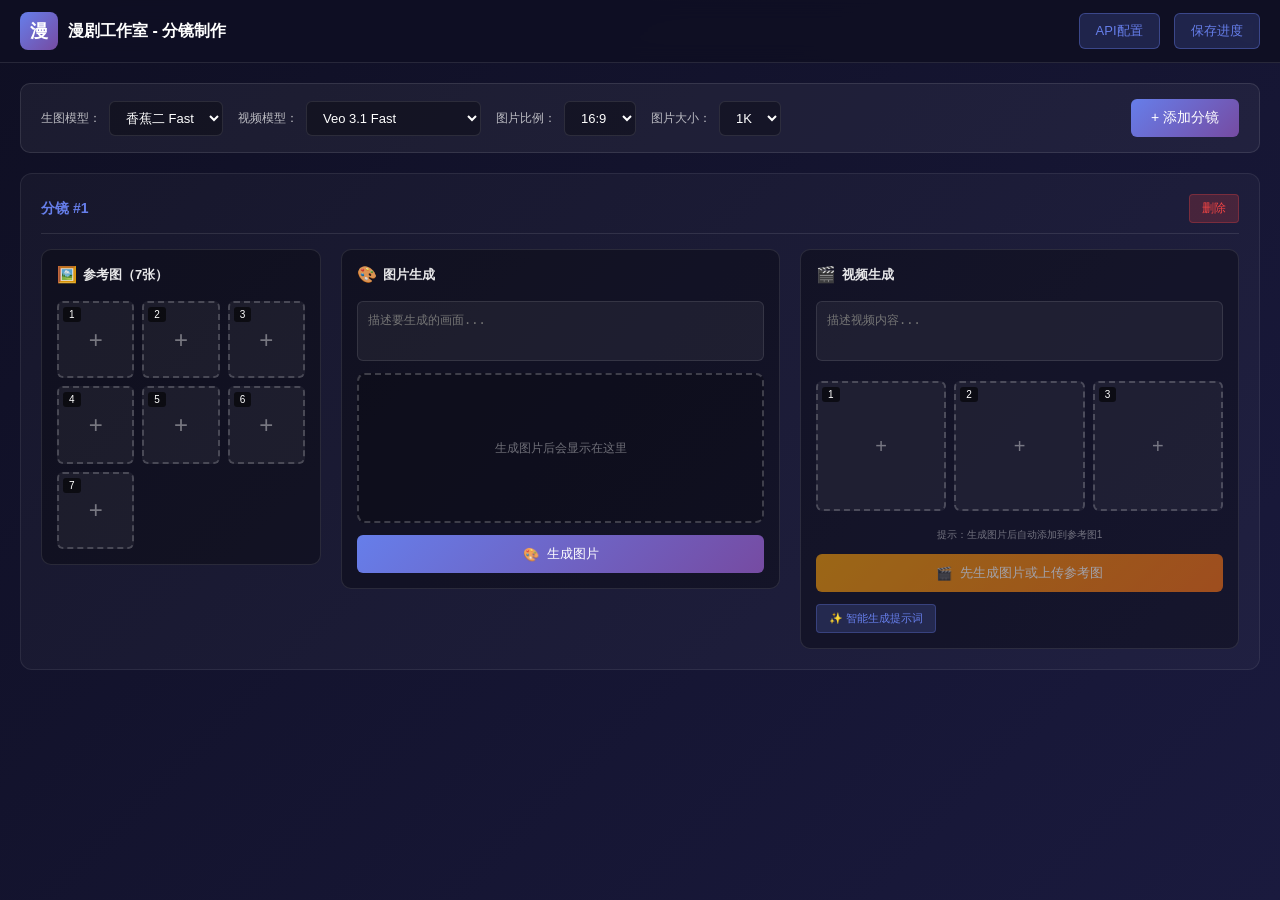
==== index.html @ 364bddf2 "取消自动重试+保留其他功能" ====
<!DOCTYPE html>
<html lang="zh-CN">
<head>
    <meta charset="UTF-8">
    <meta http-equiv="Content-Type" content="text/html; charset=UTF-8">
    <meta name="viewport" content="width=device-width, initial-scale=1.0">
    <title>漫剧工作室 - AI漫剧分镜制作</title>
    <style>
        * { margin: 0; padding: 0; box-sizing: border-box; }
        body {
            font-family: -apple-system, BlinkMacSystemFont, "Segoe UI", Roboto, "Microsoft YaHei", "PingFang SC", sans-serif;
            background: linear-gradient(135deg, #0f0f23 0%, #1a1a3e 100%);
            min-height: 100vh;
            color: #fff;
            padding-bottom: 80px;
        }
        
        /* 顶部导航 */
        .header {
            background: rgba(15, 15, 35, 0.95);
            border-bottom: 1px solid rgba(255, 255, 255, 0.1);
            padding: 12px 20px;
            display: flex;
            align-items: center;
            justify-content: space-between;
            position: sticky;
            top: 0;
            z-index: 100;
            backdrop-filter: blur(10px);
        }
        .logo {
            display: flex;
            align-items: center;
            gap: 10px;
        }
        .logo-icon {
            width: 38px;
            height: 38px;
            background: linear-gradient(135deg, #667eea 0%, #764ba2 100%);
            border-radius: 8px;
            display: flex;
            align-items: center;
            justify-content: center;
            font-size: 18px;
            font-weight: bold;
        }
        .logo-text {
            font-size: 16px;
            font-weight: 600;
        }
        .header-btn {
            background: rgba(102, 126, 234, 0.2);
            border: 1px solid rgba(102, 126, 234, 0.4);
            color: #667eea;
            padding: 8px 16px;
            border-radius: 6px;
            font-size: 13px;
            cursor: pointer;
            margin-left: 10px;
        }
        
        /* 主容器 */
        .main-container {
            max-width: 1400px;
            margin: 20px auto;
            padding: 0 20px;
        }
        
        /* 工具栏 */
        .toolbar {
            background: rgba(255, 255, 255, 0.05);
            border: 1px solid rgba(255, 255, 255, 0.1);
            border-radius: 10px;
            padding: 15px 20px;
            margin-bottom: 20px;
            display: flex;
            gap: 15px;
            align-items: center;
            flex-wrap: wrap;
        }
        .toolbar-item {
            display: flex;
            align-items: center;
            gap: 8px;
        }
        .toolbar-label {
            font-size: 12px;
            color: rgba(255, 255, 255, 0.7);
        }
        .toolbar-select {
            background: rgba(0, 0, 0, 0.3);
            border: 1px solid rgba(255, 255, 255, 0.1);
            color: #fff;
            padding: 8px 12px;
            border-radius: 6px;
            font-size: 13px;
        }
        .btn-add-row {
            background: linear-gradient(135deg, #667eea 0%, #764ba2 100%);
            border: none;
            color: white;
            padding: 10px 20px;
            border-radius: 6px;
            font-size: 14px;
            font-weight: 500;
            cursor: pointer;
            margin-left: auto;
        }
        .btn-add-row:hover {
            opacity: 0.9;
        }
        
        /* 分镜行 */
        .scene-row {
            background: rgba(255, 255, 255, 0.03);
            border: 1px solid rgba(255, 255, 255, 0.08);
            border-radius: 12px;
            padding: 20px;
            margin-bottom: 20px;
            animation: fadeIn 0.3s ease;
        }
        @keyframes fadeIn {
            from { opacity: 0; transform: translateY(10px); }
            to { opacity: 1; transform: translateY(0); }
        }
        .scene-header {
            display: flex;
            justify-content: space-between;
            align-items: center;
            margin-bottom: 15px;
            padding-bottom: 10px;
            border-bottom: 1px solid rgba(255, 255, 255, 0.1);
        }
        .scene-number {
            font-size: 14px;
            font-weight: 600;
            color: #667eea;
        }
        .btn-delete-row {
            background: rgba(239, 68, 68, 0.2);
            border: 1px solid rgba(239, 68, 68, 0.3);
            color: #ef4444;
            padding: 5px 12px;
            border-radius: 4px;
            font-size: 12px;
            cursor: pointer;
        }
        
        /* 3列网格布局 */
        .scene-grid {
            display: grid;
            grid-template-columns: 280px 1fr 1fr;
            gap: 20px;
            align-items: start;
        }
        
        /* 板块样式 */
        .panel {
            background: rgba(0, 0, 0, 0.3);
            border: 1px solid rgba(255, 255, 255, 0.1);
            border-radius: 10px;
            padding: 15px;
            display: flex;
            flex-direction: column;
            gap: 12px;
        }
        .panel-header {
            font-size: 13px;
            font-weight: 600;
            color: rgba(255, 255, 255, 0.9);
            margin-bottom: 5px;
            display: flex;
            align-items: center;
            gap: 6px;
        }
        .panel-icon {
            font-size: 16px;
        }
        
        /* 7个参考图区域 */
        .ref-grid {
            display: grid;
            grid-template-columns: repeat(3, 1fr);
            gap: 8px;
        }
        .ref-slot {
            aspect-ratio: 1;
            background: rgba(255, 255, 255, 0.05);
            border: 2px dashed rgba(255, 255, 255, 0.2);
            border-radius: 6px;
            display: flex;
            align-items: center;
            justify-content: center;
            cursor: pointer;
            position: relative;
            overflow: hidden;
            transition: all 0.3s;
        }
        .ref-slot:hover {
            border-color: #667eea;
            background: rgba(102, 126, 234, 0.1);
        }
        .ref-slot.has-image {
            border-style: solid;
            border-color: #22c55e;
        }
        .ref-slot img {
            width: 100%;
            height: 100%;
            object-fit: cover;
            border-radius: 4px;
        }
        .ref-slot .upload-icon {
            font-size: 24px;
            color: rgba(255, 255, 255, 0.4);
        }
        .ref-number {
            position: absolute;
            top: 4px;
            left: 4px;
            background: rgba(0, 0, 0, 0.6);
            color: #fff;
            font-size: 10px;
            padding: 2px 6px;
            border-radius: 3px;
        }
        
        /* 3个视频参考图 */
        .video-ref-grid {
            display: grid;
            grid-template-columns: repeat(3, 1fr);
            gap: 8px;
        }
        .video-ref-slot {
            aspect-ratio: 1;
            background: rgba(255, 255, 255, 0.05);
            border: 2px dashed rgba(255, 255, 255, 0.2);
            border-radius: 6px;
            display: flex;
            align-items: center;
            justify-content: center;
            cursor: pointer;
            position: relative;
            overflow: hidden;
            transition: all 0.3s;
        }
        .video-ref-slot:hover {
            border-color: #f59e0b;
            background: rgba(245, 158, 11, 0.1);
        }
        .video-ref-slot.has-image {
            border-style: solid;
            border-color: #22c55e;
        }
        .video-ref-slot.has-generated-image {
            border-style: solid;
            border-color: #667eea;
        }
        .video-ref-slot img {
            width: 100%;
            height: 100%;
            object-fit: cover;
            border-radius: 4px;
        }
        .video-ref-slot .upload-icon {
            font-size: 20px;
            color: rgba(255, 255, 255, 0.4);
        }
        .video-ref-number {
            position: absolute;
            top: 4px;
            left: 4px;
            background: rgba(0, 0, 0, 0.6);
            color: #fff;
            font-size: 10px;
            padding: 2px 6px;
            border-radius: 3px;
        }
        
        /* 通用输入框 */
        .input-textarea {
            background: rgba(255, 255, 255, 0.05);
            border: 1px solid rgba(255, 255, 255, 0.1);
            border-radius: 6px;
            padding: 10px;
            color: #fff;
            font-size: 12px;
            width: 100%;
            resize: none;
            min-height: 60px;
        }
        .input-textarea:focus {
            outline: none;
            border-color: #667eea;
        }
        
        /* 图片生成框 */
        .image-preview-box {
            background: rgba(0, 0, 0, 0.2);
            border: 2px dashed rgba(255, 255, 255, 0.2);
            border-radius: 8px;
            min-height: 150px;
            display: flex;
            align-items: center;
            justify-content: center;
            position: relative;
            overflow: hidden;
        }
        .image-preview-box.has-image {
            border-style: solid;
            border-color: #667eea;
            padding: 8px;
        }
        .image-preview {
            width: 100%;
            max-height: 140px;
            object-fit: contain;
            border-radius: 6px;
            cursor: pointer;
        }
        .image-preview:hover {
            opacity: 0.9;
        }
        .empty-hint {
            color: rgba(255, 255, 255, 0.4);
            font-size: 12px;
            text-align: center;
            padding: 10px;
        }
        
        /* 按钮 */
        .btn-gen-image {
            background: linear-gradient(135deg, #667eea 0%, #764ba2 100%);
            border: none;
            color: white;
            padding: 10px 20px;
            border-radius: 6px;
            font-size: 13px;
            font-weight: 500;
            cursor: pointer;
            display: flex;
            align-items: center;
            justify-content: center;
            gap: 8px;
            width: 100%;
        }
        .btn-gen-image:hover {
            opacity: 0.9;
        }
        .btn-gen-image:disabled {
            opacity: 0.6;
            cursor: not-allowed;
        }
        
        .btn-gen-video {
            background: linear-gradient(135deg, #f59e0b 0%, #f97316 100%);
            border: none;
            color: white;
            padding: 10px 20px;
            border-radius: 6px;
            font-size: 13px;
            font-weight: 500;
            cursor: pointer;
            display: flex;
            align-items: center;
            justify-content: center;
            gap: 8px;
            width: 100%;
        }
        .btn-gen-video:hover {
            opacity: 0.9;
        }
        .btn-gen-video:disabled {
            opacity: 0.6;
            cursor: not-allowed;
        }
        
        .btn-regen-prompt {
            background: rgba(102, 126, 234, 0.2);
            border: 1px solid rgba(102, 126, 234, 0.3);
            color: #667eea;
            padding: 6px 12px;
            border-radius: 4px;
            font-size: 11px;
            cursor: pointer;
            align-self: flex-start;
        }
        .btn-regen-prompt:hover {
            background: rgba(102, 126, 234, 0.3);
        }
        
        .btn-small {
            background: rgba(255, 255, 255, 0.1);
            border: 1px solid rgba(255, 255, 255, 0.2);
            color: #fff;
            padding: 5px 10px;
            border-radius: 4px;
            font-size: 11px;
            cursor: pointer;
        }
        .btn-small:hover {
            background: rgba(255, 255, 255, 0.2);
        }
        .btn-download {
            background: rgba(34, 197, 94, 0.2);
            border-color: rgba(34, 197, 94, 0.3);
            color: #22c55e;
        }
        .btn-download:hover {
            background: rgba(34, 197, 94, 0.3);
        }
        
        /* 进度条 */
        .progress-bar {
            width: 100%;
            height: 4px;
            background: rgba(255, 255, 255, 0.1);
            border-radius: 2px;
            overflow: hidden;
            display: none;
        }
        .progress-bar.active {
            display: block;
        }
        .progress-fill {
            height: 100%;
            background: linear-gradient(90deg, #667eea 0%, #764ba2 100%);
            transition: width 0.3s;
        }
        
        /* 操作按钮组 */
        .action-buttons {
            display: flex;
            gap: 8px;
            margin-top: 8px;
            flex-wrap: wrap;
        }
        
        /* 提示信息 */
        .hint-text {
            color: rgba(255, 255, 255, 0.4);
            font-size: 10px;
            text-align: center;
            margin-top: 5px;
        }
        
        /* 全屏预览 */
        .preview-modal {
            display: none;
            position: fixed;
            top: 0;
            left: 0;
            width: 100%;
            height: 100%;
            background: rgba(0, 0, 0, 0.95);
            z-index: 1000;
            align-items: center;
            justify-content: center;
        }
        .preview-modal.active {

        /* 超时提示模态框 */
        .timeout-modal {
            display: none;
            position: fixed;
            top: 50%;
            left: 50%;
            transform: translate(-50%, -50%);
            background: rgba(255, 255, 255, 0.95);
            color: #333;
            padding: 30px 40px;
            border-radius: 12px;
            box-shadow: 0 10px 40px rgba(0, 0, 0, 0.3);
            z-index: 3000;
            text-align: center;
            min-width: 300px;
        }
        .timeout-modal.active {
            display: block;
        }
        .timeout-modal h3 {
            font-size: 24px;
            color: #e74c3c;
            margin-bottom: 15px;
        }
        .timeout-modal p {
            font-size: 14px;
            color: #666;
            margin-bottom: 25px;
        }
        .timeout-modal button {
            background: #e74c3c;
            color: white;
            border: none;
            padding: 12px 30px;
            border-radius: 6px;
            font-size: 14px;
            cursor: pointer;
        }
        .timeout-modal button:hover {
            background: #c0392b;
        }
            display: flex;
        }
        .preview-content {
            max-width: 90%;
            max-height: 90%;
            position: relative;
        }
        .preview-image {
            max-width: 100%;
            max-height: 100%;
            object-fit: contain;
            border-radius: 8px;
        }
        .preview-close {
            position: absolute;
            top: -40px;
            right: 0;
            color: white;
            font-size: 28px;
            cursor: pointer;
            padding: 10px;
        }
        
        /* 隐藏的文件输入 */
        .hidden-input {
            display: none;
        }
        
        /* 加载动画 */
        .loading-spinner {
            display: inline-block;
            width: 12px;
            height: 12px;
            border: 2px solid rgba(255, 255, 255, 0.3);
            border-top-color: #fff;
            border-radius: 50%;
            animation: spin 0.8s linear infinite;
        }
        @keyframes spin {
            to { transform: rotate(360deg); }
        }
        
        /* 响应式 */
        @media (max-width: 1200px) {
            .scene-grid {
                grid-template-columns: 1fr;
                gap: 15px;
            }
        }
        
        @media (max-width: 768px) {
            .ref-grid, .video-ref-grid {
                grid-template-columns: repeat(4, 1fr);
            }
            .header {
                flex-direction: column;
                gap: 10px;
            }
            .toolbar {
                flex-direction: column;
                align-items: stretch;
            }
            .btn-add-row {
                margin-left: 0;
                width: 100%;
            }
        }
    </style>
</head>
<body>
    <!-- 顶部导航 -->
    <div class="header">
        <div class="logo">
            <div class="logo-icon">漫</div>
            <div class="logo-text">漫剧工作室 - 分镜制作</div>
        </div>
        <div>
            <button class="header-btn" onclick="showApiModal()">API配置</button>
            <button class="header-btn" onclick="saveAllData()">保存进度</button>
        </div>
    </div>
    
    <!-- 主容器 -->
    <div class="main-container">
        <!-- 工具栏 -->
        <div class="toolbar">
            <div class="toolbar-item">
                <span class="toolbar-label">生图模型：</span>
                <select id="image-model" class="toolbar-select">
                    <option value="nano-banana-fast">香蕉二 Fast</option>
                    <option value="nano-banana-2-cl">香蕉二 CL</option>
                    <option value="nano-banana-2-4k-cl">香蕉二 4K</option>
                </select>
            </div>
            <div class="toolbar-item">
                <span class="toolbar-label">视频模型：</span>
                <select id="video-model" class="toolbar-select">
                    <option value="VEO 3.1 Fast">Veo 3.1 Fast</option>
                    <option value="VEO 3.1 Fast 4K">Veo 3.1 Fast 4K</option>
                    <option value="VEO 3.1 Fast 多参考版">Veo 3.1 Fast 多参考版</option>
                </select>
            </div>
            <div class="toolbar-item">
                <span class="toolbar-label">图片比例：</span>
                <select id="image-ratio" class="toolbar-select">
                    <option value="16:9" selected>16:9</option>
                    <option value="9:16">9:16</option>
                    <option value="1:1">1:1</option>
                    <option value="4:3">4:3</option>
                </select>
            </div>
            <div class="toolbar-item">
                <span class="toolbar-label">图片大小：</span>
                <select id="image-size" class="toolbar-select">
                    <option value="1K" selected>1K</option>
                    <option value="2K">2K</option>
                    <option value="4K">4K</option>
                </select>
            </div>
            <button class="btn-add-row" onclick="addSceneRow()">+ 添加分镜</button>
        </div>
        
        <!-- 分镜列表容器 -->
        <div id="scenes-container">
            <!-- 动态添加分镜行 -->
        </div>
        
        <!-- 空状态提示 -->
        <div id="empty-state" style="text-align: center; padding: 60px 20px; color: rgba(255, 255, 255, 0.4);">
            <div style="font-size: 48px; margin-bottom: 20px;">📽️</div>
            <div style="font-size: 18px; font-weight: 500; margin-bottom: 10px;">开始创建你的漫剧分镜</div>
            <div style="font-size: 14px;">点击上方"添加分镜"按钮开始</div>
        </div>
    </div>
    
    <!-- 全屏预览 -->
    <div class="preview-modal" id="preview-modal">
        <div class="preview-content">
            <span class="preview-close" onclick="closePreview()">✕</span>
            <img id="preview-image-full" class="preview-image" alt="预览">
        </div>
    </div>
    
    <!-- API配置弹窗 -->
    <div id="api-modal" style="display: none; position: fixed; top: 0; left: 0; width: 100%; height: 100%; background: rgba(0, 0, 0, 0.8); z-index: 2000; align-items: center; justify-content: center;">

    <!-- 超时提示模态框 -->
    <div class="timeout-modal" id="timeout-modal">
        <h3>⏱️ 生成超时</h3>
        <p>图片生成时间超过5分钟，请检查网络或稍后重试。</p>
        <button onclick="closeTimeoutModal()">确定</button>
    </div>
        <div style="background: rgba(15, 15, 35, 0.95); border-radius: 12px; padding: 30px; max-width: 450px; width: 90%;">
            <h3 style="font-size: 18px; font-weight: 600; margin-bottom: 20px; color: #fff;">API配置</h3>
            <div style="display: flex; flex-direction: column; gap: 15px; margin-bottom: 20px;">
                <div>
                    <div style="font-size: 12px; color: rgba(255, 255, 255, 0.7); margin-bottom: 6px;">GRSai API Key</div>
                    <input type="password" id="grsai-key" style="width: 100%; background: rgba(0, 0, 0, 0.3); border: 1px solid rgba(255, 255, 255, 0.1); border-radius: 6px; padding: 12px; color: #fff; font-size: 13px;" placeholder="输入GRSai API Key">
                </div>
                <div>
                    <div style="font-size: 12px; color: rgba(255, 255, 255, 0.7); margin-bottom: 6px;">橘子AI API Key</div>
                    <input type="password" id="juzi-key" style="width: 100%; background: rgba(0, 0, 0, 0.3); border: 1px solid rgba(255, 255, 255, 0.1); border-radius: 6px; padding: 12px; color: #fff; font-size: 13px;" placeholder="输入橘子AI API Key">
                </div>
            </div>
            <div style="display: flex; gap: 10px;">
                <button onclick="closeApiModal()" style="flex: 1; background: rgba(255, 255, 255, 0.1); border: none; color: white; padding: 12px; border-radius: 6px; cursor: pointer;">取消</button>
                <button onclick="saveApiConfig()" style="flex: 1; background: linear-gradient(135deg, #667eea 0%, #764ba2 100%); border: none; color: white; padding: 12px; border-radius: 6px; cursor: pointer;">保存</button>
            </div>
        </div>
    </div>
    
    <!-- 隐藏的文件输入 -->
    <input type="file" id="ref-image-input" class="hidden-input" accept="image/*" multiple onchange="handleRefImageUpload(event)">
    <input type="file" id="video-ref-input" class="hidden-input" accept="image/*" multiple onchange="handleVideoRefUpload(event)">

    <script>
        // 配置
        const CONFIG = {
            grsai: { baseUrl: 'https://grsai.dakka.com.cn' },
            juzi: { baseUrl: 'http://juziaigc.com/open/api/video' },
            maxRefImages: 7,
            maxVideoRefImages: 3
        };
        
        // 全局状态
        let scenes = [];
        let sceneCounter = 0;
        let currentUploadSceneId = null;
        let currentUploadRefIndex = null;
        let currentVideoRefIndex = null;
        
        // 初始化
        window.addEventListener('DOMContentLoaded', function() {
            loadAllData();
            
            if (scenes.length === 0) {
                addSceneRow();
            }
        });
        
        // 添加分镜行
        function addSceneRow() {
            const maxNumber = scenes.reduce((max, scene) => Math.max(max, scene.number), 0);
            sceneCounter = maxNumber + 1;
            const sceneId = 'scene_' + sceneCounter;
            
            const sceneData = {
                id: sceneId,
                number: sceneCounter,
                imagePrompt: '',
                referenceImages: new Array(7).fill(null),
                generatedImage: null,
                videoPrompt: '',
                videoRefImages: new Array(3).fill(null),
                generatedVideo: null,
                progress: 0,
                status: '',
            };
            
            scenes.push(sceneData);
            renderSceneRow(sceneData);
            updateEmptyState();
        }
        
        // 渲染分镜行
        function renderSceneRow(scene) {
            const container = document.getElementById('scenes-container');
            
            // 生成7个参考图槽位HTML
            let refSlotsHtml = '';
            for (let i = 0; i < 7; i++) {
                const hasImage = scene.referenceImages[i] !== null;
                refSlotsHtml += `
                    <div class="ref-slot ${hasImage ? 'has-image' : ''}" 
                         onclick="uploadRefImage('${scene.id}', ${i})"
                         id="${scene.id}_ref_${i}">
                        ${hasImage ? 
                            `<img src="${scene.referenceImages[i]}">` : 
                            `<span class="upload-icon">+</span>`
                        }
                        <span class="ref-number">${i + 1}</span>
                    </div>
                `;
            }
            
            // 生成3个视频参考图槽位HTML
            let videoRefSlotsHtml = '';
            for (let i = 0; i < 3; i++) {
                const hasImage = scene.videoRefImages[i] !== null;
                const isGeneratedImage = i === 0 && scene.generatedImage && scene.videoRefImages[0] === scene.generatedImage;
                
                videoRefSlotsHtml += `
                    <div class="video-ref-slot ${hasImage ? 'has-image' : ''} ${isGeneratedImage ? 'has-generated-image' : ''}" 
                         onclick="uploadVideoRefImage('${scene.id}', ${i})"
                         id="${scene.id}_video_ref_${i}">
                        ${hasImage ? 
                            `<img src="${scene.videoRefImages[i]}">` : 
                            `<span class="upload-icon">+</span>`
                        }
                        <span class="video-ref-number">${i + 1}</span>
                    </div>
                `;
            }
            
            const rowHtml = `
                <div class="scene-row" id="${scene.id}">
                    <div class="scene-header">
                        <span class="scene-number">分镜 #${scene.number}</span>
                        <button class="btn-delete-row" onclick="deleteSceneRow('${scene.id}')">删除</button>
                    </div>
                    <div class="scene-grid">
                        <!-- 第1列：7个参考图 -->
                        <div class="panel">
                            <div class="panel-header">
                                <span class="panel-icon">🖼️</span>
                                参考图（7张）
                            </div>
                            <div class="ref-grid">
                                ${refSlotsHtml}
                            </div>
                        </div>
                        
                        <!-- 第2列：生图说明 + 生成图片 -->
                        <div class="panel">
                            <div class="panel-header">
                                <span class="panel-icon">🎨</span>
                                图片生成
                            </div>
                            <textarea class="input-textarea" placeholder="描述要生成的画面..." 
                                      oninput="updateSceneData('${scene.id}', 'imagePrompt', this.value)">${scene.imagePrompt}</textarea>
                            <div class="image-preview-box ${scene.generatedImage ? 'has-image' : ''}" id="${scene.id}_image-box">
                                ${scene.generatedImage ? 
                                    `<img src="${scene.generatedImage}" class="image-preview" onclick="previewImage('${scene.generatedImage}')" alt="生成的图片">` :
                                    '<div class="empty-hint">生成图片后会显示在这里</div>'
                                }
                            </div>
                            <div class="progress-bar" id="${scene.id}_progress"></div>
                            <button class="btn-gen-image" id="${scene.id}_btn-gen" onclick="generateImage('${scene.id}')">
                                <span>🎨</span><span id="${scene.id}_btn-text">生成图片</span>
                            </button>
                            ${scene.generatedImage ? `
                                <div class="action-buttons">
                                    <button class="btn-small btn-download" onclick="downloadImage('${scene.id}')">下载</button>
                                    <button class="btn-small" onclick="regenerateImage('${scene.id}')">重新生成</button>
                                </div>
                            ` : ''}
                        </div>
                        
                        <!-- 第3列：视频提示词 + 生成视频 -->
                        <div class="panel">
                            <div class="panel-header">
                                <span class="panel-icon">🎬</span>
                                视频生成
                            </div>
                            <textarea class="input-textarea" placeholder="描述视频内容..." 
                                      oninput="updateSceneData('${scene.id}', 'videoPrompt', this.value)">${scene.videoPrompt}</textarea>
                            <div class="video-ref-grid" style="margin-top: 8px;">
                                ${videoRefSlotsHtml}
                            </div>
                            ${!scene.videoRefImages.some(img => img !== null) ? 
                                '<div class="hint-text">提示：生成图片后自动添加到参考图1</div>' : ''
                            }
                            <button class="btn-gen-video" id="${scene.id}_btn-gen-video" onclick="generateVideo('${scene.id}')" 
                                    ${!scene.videoRefImages.some(img => img !== null) ? 'disabled' : ''}>
                                <span>🎬</span>
                                <span id="${scene.id}_video-btn-text">
                                    ${!scene.videoRefImages.some(img => img !== null) ? '先生成图片或上传参考图' : '生成视频'}
                                </span>
                            </button>
                            <button class="btn-regen-prompt" onclick="regenerateVideoPrompt('${scene.id}')">✨ 智能生成提示词</button>
                        </div>
                    </div>
                </div>
            `;
            
            const existingRows = Array.from(container.children);
            let insertBefore = null;
            for (const row of existingRows) {
                const existingNumber = parseInt(row.id.replace('scene_', ''));
                if (existingNumber > scene.number) {
                    insertBefore = row;
                    break;
                }
            }
            if (insertBefore) {
                insertBefore.insertAdjacentHTML('beforebegin', rowHtml);
            } else {
                container.insertAdjacentHTML('beforeend', rowHtml);
            }
            
            if (scene.progress > 0 && scene.progress < 100) {
                const progressBar = document.getElementById(scene.id + '_progress');
                if (progressBar) {
                    progressBar.classList.add('active');
                    progressBar.innerHTML = `<div class="progress-fill" style="width: ${scene.progress}%"></div>`;
                }
            }
        }
        
        // 上传参考图
        function uploadRefImage(sceneId, refIndex) {
            currentUploadSceneId = sceneId;
            currentUploadRefIndex = refIndex;
            document.getElementById('ref-image-input').click();
        }
        
        function handleRefImageUpload(event) {
            const files = event.target.files;
            if (!currentUploadSceneId || currentUploadRefIndex === null || files.length === 0) return;
            
            const scene = scenes.find(s => s.id === currentUploadSceneId);
            if (!scene) return;
            
            const file = files[0];
            const reader = new FileReader();
            
            reader.onload = function(e) {
                scene.referenceImages[currentUploadRefIndex] = e.target.result;
                
                const refSlot = document.getElementById(currentUploadSceneId + '_ref_' + currentUploadRefIndex);
                if (refSlot) {
                    refSlot.classList.add('has-image');
                    refSlot.innerHTML = `
                        <img src="${e.target.result}">
                        <span class="ref-number">${currentUploadRefIndex + 1}</span>
                    `;
                }
                
                currentUploadSceneId = null;
                currentUploadRefIndex = null;
            };
            
            reader.readAsDataURL(file);
            event.target.value = '';
        }
        
        // 上传视频参考图
        function uploadVideoRefImage(sceneId, refIndex) {
            currentUploadSceneId = sceneId;
            currentVideoRefIndex = refIndex;
            document.getElementById('video-ref-input').click();
        }
        
        function handleVideoRefUpload(event) {
            const files = event.target.files;
            if (!currentUploadSceneId || currentVideoRefIndex === null || files.length === 0) return;
            
            const scene = scenes.find(s => s.id === currentUploadSceneId);
            if (!scene) return;
            
            const file = files[0];
            const reader = new FileReader();
            
            reader.onload = function(e) {
                scene.videoRefImages[currentVideoRefIndex] = e.target.result;
                
                const refSlot = document.getElementById(currentUploadSceneId + '_video_ref_' + currentVideoRefIndex);
                if (refSlot) {
                    refSlot.classList.add('has-image');
                    refSlot.innerHTML = `
                        <img src="${e.target.result}">
                        <span class="video-ref-number">${currentVideoRefIndex + 1}</span>
                    `;
                }
                
                // 立即更新视频生成按钮状态
                const videoBtn = document.getElementById(currentUploadSceneId + '_btn-gen-video');
                const videoBtnText = document.getElementById(currentUploadSceneId + '_video-btn-text');
                if (videoBtn && videoBtnText) {
                    const hasVideoRefs = scene.videoRefImages.some(img => img !== null);
                    if (hasVideoRefs) {
                        videoBtn.disabled = false;
                        videoBtnText.textContent = '生成视频';
                    }
                }
                
                currentUploadSceneId = null;
                currentVideoRefIndex = null;
            };
            
            reader.readAsDataURL(file);
            event.target.value = '';
        }
        
        // 更新场景数据
        function updateSceneData(sceneId, field, value) {
            const scene = scenes.find(s => s.id === sceneId);
            if (scene) {
                scene[field] = value;
            }
        }
        
        // 生成图片
        async function generateImage(sceneId) {
            const scene = scenes.find(s => s.id === sceneId);
            if (!scene) return;
            
            const apiKey = document.getElementById('grsai-key').value;
            const model = document.getElementById('image-model').value;
            const aspectRatio = document.getElementById('image-ratio').value;
            const imageSize = document.getElementById('image-size').value;
            
            if (!apiKey) {
                alert('请先配置API Key（点击顶部"API配置"按钮）');
                return;
            }
            
            if (!scene.imagePrompt && !scene.referenceImages.some(img => img !== null)) {
                alert('请输入生图说明或上传参考图');
                return;
            }
            
            const btn = document.getElementById(sceneId + '_btn-gen');
            const progressBar = document.getElementById(sceneId + '_progress');
            
            btn.disabled = true;
            btn.innerHTML = '<span class="loading-spinner"></span><span id="' + sceneId + '_btn-text">生成中...</span>';
            progressBar.classList.add('active');
            progressBar.innerHTML = '<div class="progress-fill" style="width: 0%"></div>';
            
            scene.progress = 0;
            
            try {
                const validRefs = scene.referenceImages.filter(img => img !== null);
                
                const response = await fetch(`${CONFIG.grsai.baseUrl}/v1/draw/nano-banana`, {
                    method: 'POST',
                    headers: {
                        'Content-Type': 'application/json',
                        'Authorization': `Bearer ${apiKey}`
                    },
                    body: JSON.stringify({
                        model: model,
                        prompt: scene.imagePrompt || '',
                        aspectRatio: aspectRatio,
                        imageSize: imageSize,
                        urls: validRefs,
                        webHook: '-1'
                    })
                });
                
                if (!response.ok) {
                    throw new Error('请求失败: ' + response.status);
                }
                
                const data = await response.json();
                console.log('API响应:', data);
                
                if (data.code === 0 && data.data && data.data.id) {
                    await pollImageResult(sceneId, data.data.id, scene);
                } else {
                    throw new Error(data.msg || '生成失败');
                }
            } catch (error) {
                console.error('生成错误:', error);
                alert('生成失败：' + error.message);
                resetGenerateButton(sceneId);
            }
        }
        
        // 轮询图片结果
        async function pollImageResult(sceneId, taskId, scene) {
            const apiKey = document.getElementById('grsai-key').value;
            const maxAttempts = 300; // 5分钟
            let attempts = 0;
            
            const pollInterval = setInterval(async () => {
                attempts++;
                
                if (attempts > maxAttempts) {
                    clearInterval(pollInterval);
                    showTimeoutModal();
                    resetGenerateButton(sceneId);
                    return;
                }
                
                try {
                    const response = await fetch(`${CONFIG.grsai.baseUrl}/v1/draw/result`, {
                        method: 'POST',
                        headers: {
                            'Content-Type': 'application/json',
                            'Authorization': `Bearer ${apiKey}`
                        },
                        body: JSON.stringify({ id: taskId })
                    });
                    
                    if (!response.ok) {
                        throw new Error('轮询失败: ' + response.status);
                    }
                    
                    const data = await response.json();
                    console.log('轮询响应:', data);
                    
                    if (data.code === 0 && data.data) {
                        const { progress, status, results } = data.data;
                        
                        scene.progress = progress;
                        const progressBar = document.getElementById(sceneId + '_progress');
                        if (progressBar) {
                            progressBar.innerHTML = `<div class="progress-fill" style="width: ${progress}%"></div>`;
                        }
                        
                        if (status === 'succeeded' && results && results.length > 0) {
                            clearInterval(pollInterval);
                            
                            scene.generatedImage = results[0].url;
                            scene.progress = 100;
                            
                            // 自动添加到视频参考图的第一个位置
                            scene.videoRefImages[0] = scene.generatedImage;
                            
                            refreshSceneRow(sceneId);
                            
                            console.log('图片生成成功，已自动添加到视频参考图1');
                        } else if (status === 'failed') {
                            clearInterval(pollInterval);
                            alert('生成失败：' + (data.data.failure_reason || '未知错误'));
                            resetGenerateButton(sceneId);
                        }
                    }
                } catch (error) {
                    console.error('轮询错误:', error);
                }
            }, 1000);
        }
        
        function resetGenerateButton(sceneId) {
            const btn = document.getElementById(sceneId + '_btn-gen');
            const progressBar = document.getElementById(sceneId + '_progress');
            
            if (btn) {
                btn.disabled = false;
                btn.innerHTML = '<span>🎨</span><span id="' + sceneId + '_btn-text">生成图片</span>';
            }
            if (progressBar) {
                progressBar.classList.remove('active');
            }
            
            const scene = scenes.find(s => s.id === sceneId);
            if (scene) {
                scene.progress = 0;
            }
        }
        
        // 重新生成图片
        function regenerateImage(sceneId) {
            const scene = scenes.find(s => s.id === sceneId);
            if (!scene) return;
            
            if (confirm('确认重新生成图片？当前图片将被替换。')) {
                scene.generatedImage = null;
                scene.progress = 0;
                refreshSceneRow(sceneId);
                generateImage(sceneId);
            }
        }
        
        // 生成视频
        async function generateVideo(sceneId) {
            const scene = scenes.find(s => s.id === sceneId);
            if (!scene) return;
            
            const apiKey = document.getElementById('juzi-key').value;
            const model = document.getElementById('video-model').value;
            
            if (!apiKey) {
                alert('请先配置橘子AI API Key');
                return;
            }
            
            if (!scene.videoPrompt) {
                alert('请输入视频提示词');
                return;
            }
            
            const validVideoRefs = scene.videoRefImages.filter(img => img !== null);
            if (validVideoRefs.length === 0) {
                alert('请上传视频参考图');
                return;
            }
            
            alert('视频生成功能开发中，敬请期待...');
        }
        
        // 刷新分镜行
        function refreshSceneRow(sceneId) {
            const scene = scenes.find(s => s.id === sceneId);
            if (!scene) return;
            
            const oldRow = document.getElementById(sceneId);
            if (oldRow) {
                oldRow.remove();
            }
            renderSceneRow(scene);
        }
        
        // 删除分镜行
        function deleteSceneRow(sceneId) {
            if (confirm('确认删除该分镜？')) {
                scenes = scenes.filter(s => s.id !== sceneId);
                
                scenes.forEach((scene, index) => {
                    scene.number = index + 1;
                    scene.id = 'scene_' + (index + 1);
                });
                
                sceneCounter = scenes.length;
                
                const container = document.getElementById('scenes-container');
                container.innerHTML = '';
                scenes.forEach(scene => {
                    renderSceneRow(scene);
                });
                
                updateEmptyState();
            }
        }
        
        // 预览图片
        function previewImage(imageUrl) {
            document.getElementById('preview-image-full').src = imageUrl;
            document.getElementById('preview-modal').classList.add('active');
        }
        
        // 关闭预览
        function closePreview() {

        function showTimeoutModal() {
            document.getElementById('timeout-modal').classList.add('active');
        }

        function closeTimeoutModal() {
            document.getElementById('timeout-modal').classList.remove('active');
        }
            document.getElementById('preview-modal').classList.remove('active');
        }
        
        // 下载图片
        function downloadImage(sceneId) {
            const scene = scenes.find(s => s.id === sceneId);
            if (!scene || !scene.generatedImage) return;
            
            const link = document.createElement('a');
            link.href = scene.generatedImage;
            link.download = `manju_scene_${scene.number}_${Date.now()}.png`;
            link.style.display = 'none';
            
            document.body.appendChild(link);
            link.click();
            document.body.removeChild(link);
            
            window.open(scene.generatedImage, '_blank');
        }
        
        // 智能生成视频提示词
        function regenerateVideoPrompt(sceneId) {
            const scene = scenes.find(s => s.id === sceneId);
            if (!scene) return;
            
            if (scene.imagePrompt) {
                scene.videoPrompt = scene.imagePrompt + '，动态场景，流畅运镜';
                const textarea = document.querySelector(`#${sceneId} textarea[oninput*="videoPrompt"]`);
                if (textarea) {
                    textarea.value = scene.videoPrompt;
                }
                alert('视频提示词已生成！');
            } else {
                alert('请先填写生图说明');
            }
        }
        
        // 保存所有数据
        function saveAllData() {
            const saveData = scenes.map(scene => ({
                ...scene,
                referenceImages: scene.referenceImages.map(img => img ? 'SAVED' : null),
                generatedImage: scene.generatedImage ? 'SAVED' : null,
                videoRefImages: scene.videoRefImages.map(img => img ? 'SAVED' : null)
            }));
            
            localStorage.setItem('manju_scenes', JSON.stringify(saveData));
            localStorage.setItem('manju_scene_counter', sceneCounter);
            
            alert('进度已保存！（注意：图片数据未保存，刷新后需要重新生成）');
        }
        
        // 加载所有数据
        function loadAllData() {
            const savedScenes = localStorage.getItem('manju_scenes');
            const savedCounter = localStorage.getItem('manju_scene_counter');
            
            if (savedScenes) {
                const parsedScenes = JSON.parse(savedScenes);
                sceneCounter = parseInt(savedCounter) || 0;
                
                scenes = parsedScenes.map(scene => ({
                    ...scene,
                    referenceImages: new Array(7).fill(null),
                    generatedImage: null,
                    videoRefImages: new Array(3).fill(null),
                    progress: 0,
                    status: ''
                }));
                
                scenes.forEach(scene => {
                    renderSceneRow(scene);
                });
                
                updateEmptyState();
            }
        }
        
        // 更新空状态
        function updateEmptyState() {
            const emptyState = document.getElementById('empty-state');
            if (scenes.length > 0) {
                emptyState.style.display = 'none';
            } else {
                emptyState.style.display = 'block';
            }
        }
        
        // API配置
        function showApiModal() {
            document.getElementById('api-modal').style.display = 'flex';
            
            const savedConfig = JSON.parse(localStorage.getItem('manju_api_config') || '{}');
            if (savedConfig.grsaiKey) document.getElementById('grsai-key').value = savedConfig.grsaiKey;
            if (savedConfig.juziKey) document.getElementById('juzi-key').value = savedConfig.juziKey;
        }
        
        function closeApiModal() {
            document.getElementById('api-modal').style.display = 'none';
        }
        
        function saveApiConfig() {
            const config = {
                grsaiKey: document.getElementById('grsai-key').value,
                juziKey: document.getElementById('juzi-key').value
            };
            localStorage.setItem('manju_api_config', JSON.stringify(config));
            closeApiModal();
            alert('API配置已保存');
        }
        
        // 点击预览弹窗外部关闭
        document.getElementById('preview-modal').addEventListener('click', function(e) {
            if (e.target === this) {
                closePreview();
            }
        });
    </script>
</body>
</html>
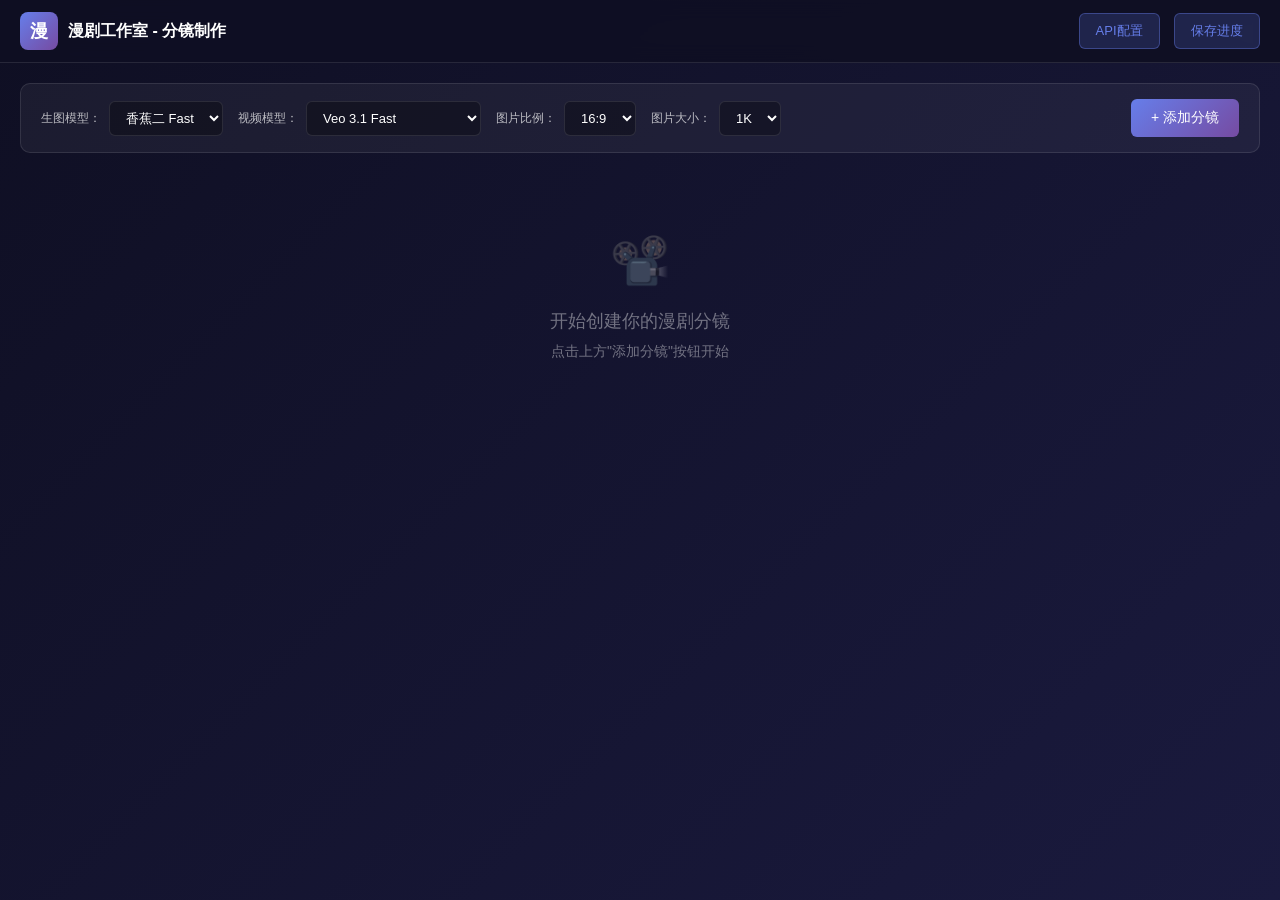
==== commit 66331734: "添加所有功能：轮询改进+场景编号管理" ====
--- a/index.html
+++ b/index.html
@@ -458,48 +458,6 @@
             justify-content: center;
         }
         .preview-modal.active {
-
-        /* 超时提示模态框 */
-        .timeout-modal {
-            display: none;
-            position: fixed;
-            top: 50%;
-            left: 50%;
-            transform: translate(-50%, -50%);
-            background: rgba(255, 255, 255, 0.95);
-            color: #333;
-            padding: 30px 40px;
-            border-radius: 12px;
-            box-shadow: 0 10px 40px rgba(0, 0, 0, 0.3);
-            z-index: 3000;
-            text-align: center;
-            min-width: 300px;
-        }
-        .timeout-modal.active {
-            display: block;
-        }
-        .timeout-modal h3 {
-            font-size: 24px;
-            color: #e74c3c;
-            margin-bottom: 15px;
-        }
-        .timeout-modal p {
-            font-size: 14px;
-            color: #666;
-            margin-bottom: 25px;
-        }
-        .timeout-modal button {
-            background: #e74c3c;
-            color: white;
-            border: none;
-            padding: 12px 30px;
-            border-radius: 6px;
-            font-size: 14px;
-            cursor: pointer;
-        }
-        .timeout-modal button:hover {
-            background: #c0392b;
-        }
             display: flex;
         }
         .preview-content {
@@ -645,13 +603,6 @@
     
     <!-- API配置弹窗 -->
     <div id="api-modal" style="display: none; position: fixed; top: 0; left: 0; width: 100%; height: 100%; background: rgba(0, 0, 0, 0.8); z-index: 2000; align-items: center; justify-content: center;">
-
-    <!-- 超时提示模态框 -->
-    <div class="timeout-modal" id="timeout-modal">
-        <h3>⏱️ 生成超时</h3>
-        <p>图片生成时间超过5分钟，请检查网络或稍后重试。</p>
-        <button onclick="closeTimeoutModal()">确定</button>
-    </div>
         <div style="background: rgba(15, 15, 35, 0.95); border-radius: 12px; padding: 30px; max-width: 450px; width: 90%;">
             <h3 style="font-size: 18px; font-weight: 600; margin-bottom: 20px; color: #fff;">API配置</h3>
             <div style="display: flex; flex-direction: column; gap: 15px; margin-bottom: 20px;">
@@ -702,8 +653,7 @@
         
         // 添加分镜行
         function addSceneRow() {
-            const maxNumber = scenes.reduce((max, scene) => Math.max(max, scene.number), 0);
-            sceneCounter = maxNumber + 1;
+            sceneCounter++;
             const sceneId = 'scene_' + sceneCounter;
             
             const sceneData = {
@@ -716,7 +666,7 @@
                 videoRefImages: new Array(3).fill(null),
                 generatedVideo: null,
                 progress: 0,
-                status: '',
+                status: ''
             };
             
             scenes.push(sceneData);
@@ -1031,7 +981,7 @@
                 
                 if (attempts > maxAttempts) {
                     clearInterval(pollInterval);
-                    showTimeoutModal();
+                    alert('生成超时，请重试');
                     resetGenerateButton(sceneId);
                     return;
                 }
@@ -1053,32 +1003,43 @@
                     const data = await response.json();
                     console.log('轮询响应:', data);
                     
-                    if (data.code === 0 && data.data) {
-                        const { progress, status, results } = data.data;
+                    if (data.code === 0) {
+                        const apiData = data.data;
+                        const { progress, status, results, failure_reason } = apiData || {};
                         
-                        scene.progress = progress;
-                        const progressBar = document.getElementById(sceneId + '_progress');
-                        if (progressBar) {
-                            progressBar.innerHTML = `<div class="progress-fill" style="width: ${progress}%"></div>`;
+                        if (apiData) {
+                            if (status === 'succeeded' && results && results.length > 0) {
+                                clearInterval(pollInterval);
+                                scene.generatedImage = results[0].url;
+                                scene.progress = 100;
+                                scene.videoRefImages[0] = scene.generatedImage;
+                                refreshSceneRow(sceneId);
+                                console.log('图片生成成功');
+                            } else if (status === 'failed') {
+                                clearInterval(pollInterval);
+                                let errorMsg = '生成失败：';
+                                if (failure_reason) {
+                                    if (failure_reason.includes('timeout')) {
+                                        errorMsg += '网络超时，请检查网络连接后重试';
+                                    } else if (failure_reason.includes('policy') || failure_reason.includes('违规')) {
+                                        errorMsg += '提示词违规，请修改提示词后重试';
+                                    } else if (failure_reason.includes('rate limit')) {
+                                        errorMsg += '请求频率过高，请稍后重试';
+                                    } else {
+                                        errorMsg += failure_reason;
+                                    }
+                                } else {
+                                    errorMsg += '未知错误';
+                                }
+                                alert(errorMsg);
+                                resetGenerateButton(sceneId);
+                            } else if (status === 'pending' || status === 'processing') {
+                                console.log('正在生成中... 进度:' + (progress || 0) + '%');
+                            }
+                        } else {
+                            console.log('正在生成中，等待数据返回...');
                         }
-                        
-                        if (status === 'succeeded' && results && results.length > 0) {
-                            clearInterval(pollInterval);
-                            
-                            scene.generatedImage = results[0].url;
-                            scene.progress = 100;
-                            
-                            // 自动添加到视频参考图的第一个位置
-                            scene.videoRefImages[0] = scene.generatedImage;
-                            
-                            refreshSceneRow(sceneId);
-                            
-                            console.log('图片生成成功，已自动添加到视频参考图1');
-                        } else if (status === 'failed') {
-                            clearInterval(pollInterval);
-                            alert('生成失败：' + (data.data.failure_reason || '未知错误'));
-                            resetGenerateButton(sceneId);
-                        }
+                    }
                     }
                 } catch (error) {
                     console.error('轮询错误:', error);
@@ -1160,21 +1121,19 @@
         function deleteSceneRow(sceneId) {
             if (confirm('确认删除该分镜？')) {
                 scenes = scenes.filter(s => s.id !== sceneId);
-                
                 scenes.forEach((scene, index) => {
                     scene.number = index + 1;
                     scene.id = 'scene_' + (index + 1);
                 });
-                
                 sceneCounter = scenes.length;
-                
                 const container = document.getElementById('scenes-container');
                 container.innerHTML = '';
                 scenes.forEach(scene => {
                     renderSceneRow(scene);
                 });
-                
                 updateEmptyState();
+            }
+        }
             }
         }
         
@@ -1186,14 +1145,6 @@
         
         // 关闭预览
         function closePreview() {
-
-        function showTimeoutModal() {
-            document.getElementById('timeout-modal').classList.add('active');
-        }
-
-        function closeTimeoutModal() {
-            document.getElementById('timeout-modal').classList.remove('active');
-        }
             document.getElementById('preview-modal').classList.remove('active');
         }
         
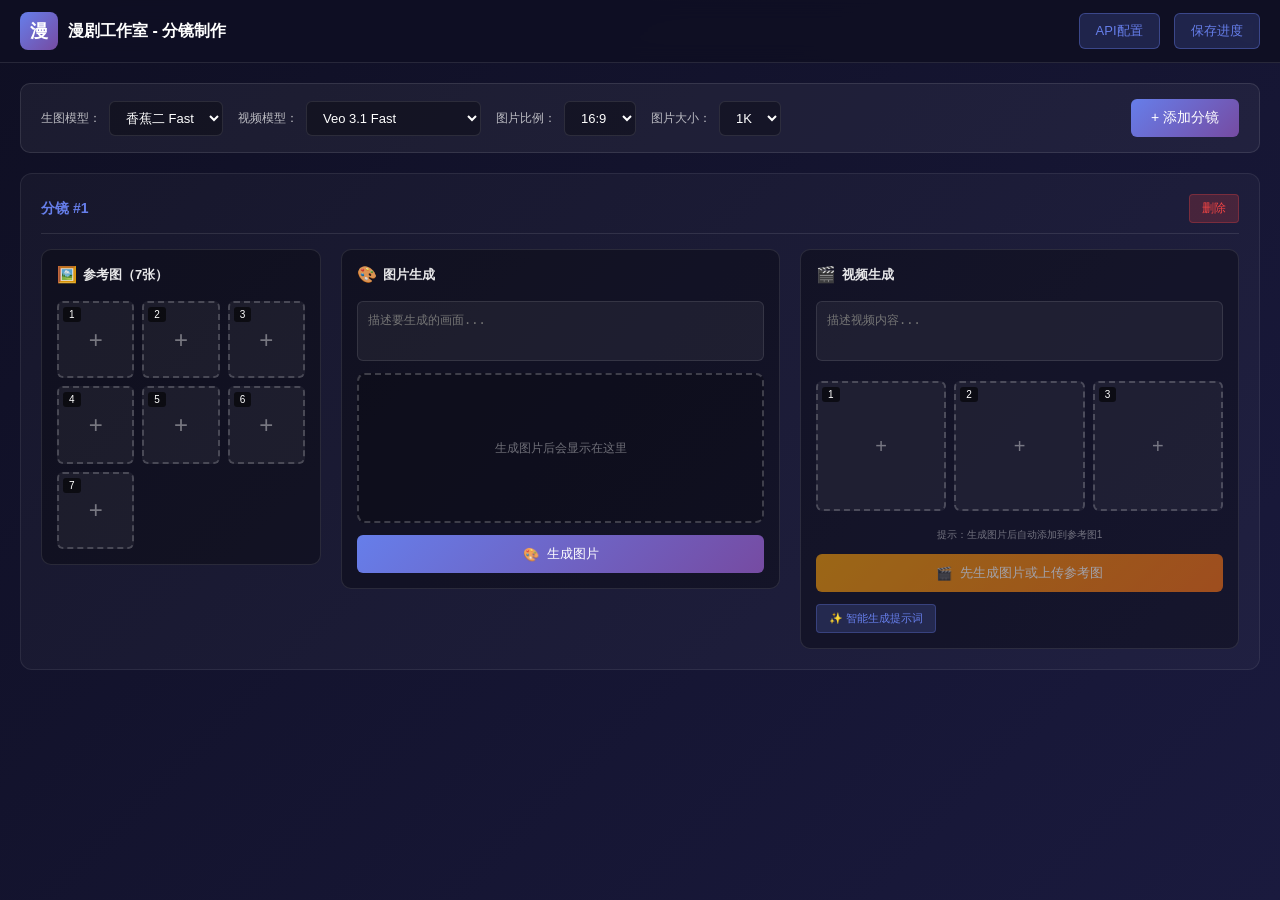
==== commit 5d99bc99: "添加功能1-4：超时+删除成功+友好提示" ====
--- a/index.html
+++ b/index.html
@@ -785,20 +785,7 @@
                 </div>
             `;
             
-            const existingRows = Array.from(container.children);
-            let insertBefore = null;
-            for (const row of existingRows) {
-                const existingNumber = parseInt(row.id.replace('scene_', ''));
-                if (existingNumber > scene.number) {
-                    insertBefore = row;
-                    break;
-                }
-            }
-            if (insertBefore) {
-                insertBefore.insertAdjacentHTML('beforebegin', rowHtml);
-            } else {
-                container.insertAdjacentHTML('beforeend', rowHtml);
-            }
+            container.insertAdjacentHTML('beforeend', rowHtml);
             
             if (scene.progress > 0 && scene.progress < 100) {
                 const progressBar = document.getElementById(scene.id + '_progress');
@@ -1003,43 +990,32 @@
                     const data = await response.json();
                     console.log('轮询响应:', data);
                     
-                    if (data.code === 0) {
-                        const apiData = data.data;
-                        const { progress, status, results, failure_reason } = apiData || {};
+                    if (data.code === 0 && data.data) {
+                        const { progress, status, results } = data.data;
                         
-                        if (apiData) {
-                            if (status === 'succeeded' && results && results.length > 0) {
-                                clearInterval(pollInterval);
-                                scene.generatedImage = results[0].url;
-                                scene.progress = 100;
-                                scene.videoRefImages[0] = scene.generatedImage;
-                                refreshSceneRow(sceneId);
-                                console.log('图片生成成功');
-                            } else if (status === 'failed') {
-                                clearInterval(pollInterval);
-                                let errorMsg = '生成失败：';
-                                if (failure_reason) {
-                                    if (failure_reason.includes('timeout')) {
-                                        errorMsg += '网络超时，请检查网络连接后重试';
-                                    } else if (failure_reason.includes('policy') || failure_reason.includes('违规')) {
-                                        errorMsg += '提示词违规，请修改提示词后重试';
-                                    } else if (failure_reason.includes('rate limit')) {
-                                        errorMsg += '请求频率过高，请稍后重试';
-                                    } else {
-                                        errorMsg += failure_reason;
-                                    }
-                                } else {
-                                    errorMsg += '未知错误';
-                                }
-                                alert(errorMsg);
-                                resetGenerateButton(sceneId);
-                            } else if (status === 'pending' || status === 'processing') {
-                                console.log('正在生成中... 进度:' + (progress || 0) + '%');
-                            }
-                        } else {
-                            console.log('正在生成中，等待数据返回...');
+                        scene.progress = progress;
+                        const progressBar = document.getElementById(sceneId + '_progress');
+                        if (progressBar) {
+                            progressBar.innerHTML = `<div class="progress-fill" style="width: ${progress}%"></div>`;
                         }
-                    }
+                        
+                        if (status === 'succeeded' && results && results.length > 0) {
+                            clearInterval(pollInterval);
+                            
+                            scene.generatedImage = results[0].url;
+                            scene.progress = 100;
+                            
+                            // 自动添加到视频参考图的第一个位置
+                            scene.videoRefImages[0] = scene.generatedImage;
+                            
+                            refreshSceneRow(sceneId);
+                            
+                            console.log('图片生成成功');
+                        } else if (status === 'failed') {
+                            clearInterval(pollInterval);
+                            showFailureReason(data.data.failure_reason);
+                            resetGenerateButton(sceneId);
+                        }
                     }
                 } catch (error) {
                     console.error('轮询错误:', error);
@@ -1121,19 +1097,8 @@
         function deleteSceneRow(sceneId) {
             if (confirm('确认删除该分镜？')) {
                 scenes = scenes.filter(s => s.id !== sceneId);
-                scenes.forEach((scene, index) => {
-                    scene.number = index + 1;
-                    scene.id = 'scene_' + (index + 1);
-                });
-                sceneCounter = scenes.length;
-                const container = document.getElementById('scenes-container');
-                container.innerHTML = '';
-                scenes.forEach(scene => {
-                    renderSceneRow(scene);
-                });
+                document.getElementById(sceneId).remove();
                 updateEmptyState();
-            }
-        }
             }
         }
         
@@ -1145,6 +1110,19 @@
         
         // 关闭预览
         function closePreview() {
+
+        function showFailureReason(reason) {
+            let msg = '生成失败：';
+            if (reason) {
+                if (reason.includes('timeout')) msg += '网络超时，请检查网络连接后重试';
+                else if (reason.includes('policy') || reason.includes('违规')) msg += '提示词违规，请修改提示词后重试';
+                else if (reason.includes('rate limit')) msg += '请求频率过高，请稍后重试';
+                else msg += reason;
+            } else {
+                msg += '未知错误';
+            }
+            alert(msg);
+        }
             document.getElementById('preview-modal').classList.remove('active');
         }
         
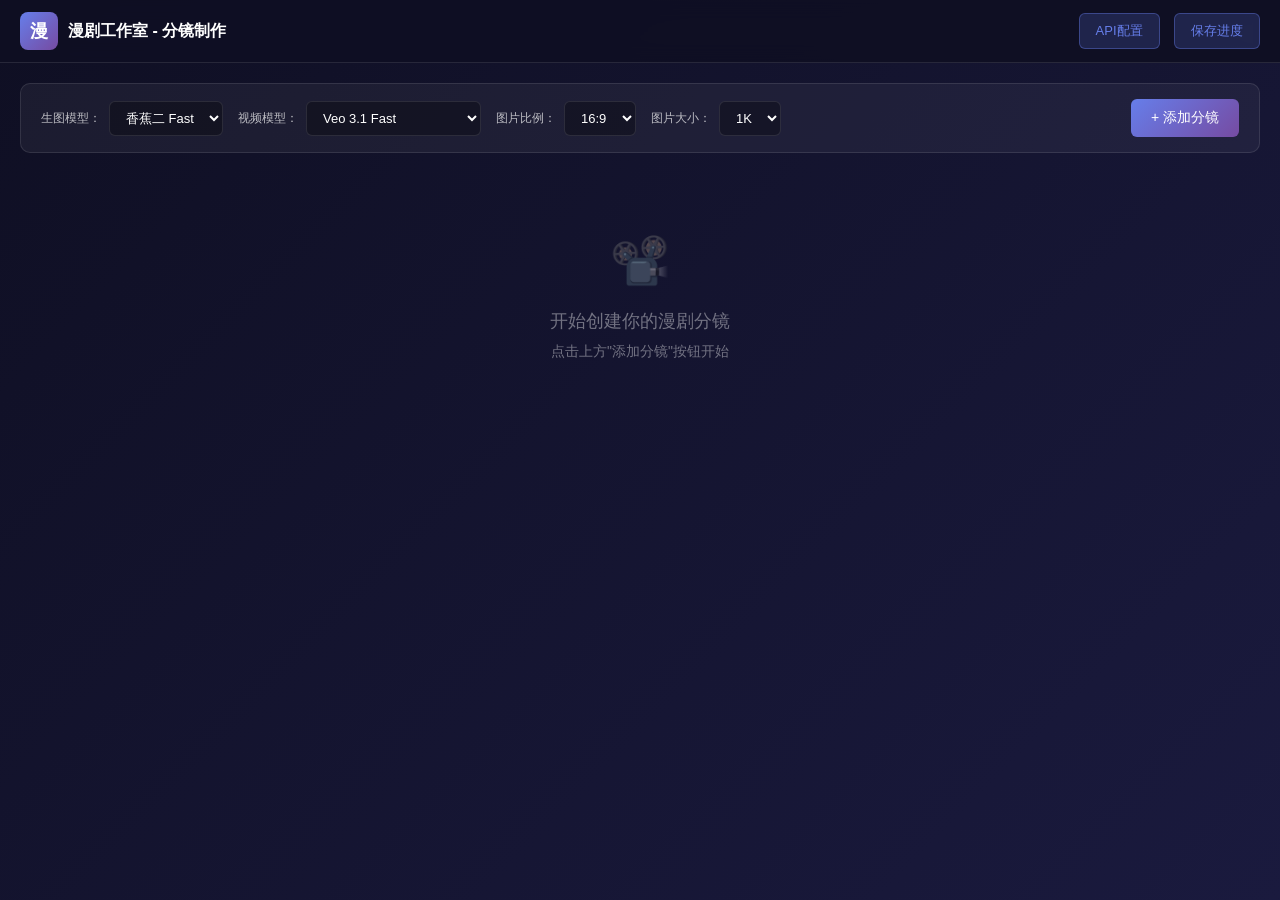
==== commit e03d55d5: "添加所有功能：无限等待+友好提示+场景编号" ====
--- a/index.html
+++ b/index.html
@@ -653,9 +653,9 @@
         
         // 添加分镜行
         function addSceneRow() {
-            sceneCounter++;
+            const maxNumber = scenes.reduce((max, scene) => Math.max(max, scene.number), 0);
+            sceneCounter = maxNumber + 1;
             const sceneId = 'scene_' + sceneCounter;
-            
             const sceneData = {
                 id: sceneId,
                 number: sceneCounter,
@@ -666,9 +666,8 @@
                 videoRefImages: new Array(3).fill(null),
                 generatedVideo: null,
                 progress: 0,
-                status: ''
+                status: '',
             };
-            
             scenes.push(sceneData);
             renderSceneRow(sceneData);
             updateEmptyState();
@@ -966,11 +965,6 @@
             const pollInterval = setInterval(async () => {
                 attempts++;
                 
-                if (attempts > maxAttempts) {
-                    clearInterval(pollInterval);
-                    alert('生成超时，请重试');
-                    resetGenerateButton(sceneId);
-                    return;
                 }
                 
                 try {
@@ -990,30 +984,42 @@
                     const data = await response.json();
                     console.log('轮询响应:', data);
                     
-                    if (data.code === 0 && data.data) {
-                        const { progress, status, results } = data.data;
+                    if (data.code === 0) {
+                        const apiData = data.data;
+                        const { progress, status, results, failure_reason } = apiData || {};
                         
-                        scene.progress = progress;
+                        if (progress !== undefined) {
+                            scene.progress = progress;
+                            const progressBar = document.getElementById(sceneId + '_progress');
+                            if (progressBar) {
+                                progressBar.innerHTML = `<div class="progress-fill" style="width: ${progress}%"></div>`;
+                            }
+                        }
                         const progressBar = document.getElementById(sceneId + '_progress');
                         if (progressBar) {
                             progressBar.innerHTML = `<div class="progress-fill" style="width: ${progress}%"></div>`;
                         }
                         
-                        if (status === 'succeeded' && results && results.length > 0) {
+                        if (apiData) {
+                            if (status === 'succeeded' && results && results.length > 0) {
+                                clearInterval(pollInterval);
+                                scene.generatedImage = results[0].url;
+                                scene.progress = 100;
+                                scene.videoRefImages[0] = scene.generatedImage;
+                                refreshSceneRow(sceneId);
+                                console.log('图片生成成功');
+                            } else if (status === 'failed') {
+                                clearInterval(pollInterval);
+                                showFailureReason(failure_reason);
+                                resetGenerateButton(sceneId);
+                            } else if (status === 'pending' || status === 'processing') {
+                                console.log('正在生成中... 进度:' + (progress || 0) + '%');
+                            }
+                        } else {
+                            console.log('正在生成中，等待数据返回...');
+                        }
                             clearInterval(pollInterval);
-                            
-                            scene.generatedImage = results[0].url;
-                            scene.progress = 100;
-                            
-                            // 自动添加到视频参考图的第一个位置
-                            scene.videoRefImages[0] = scene.generatedImage;
-                            
-                            refreshSceneRow(sceneId);
-                            
-                            console.log('图片生成成功');
-                        } else if (status === 'failed') {
-                            clearInterval(pollInterval);
-                            showFailureReason(data.data.failure_reason);
+                            alert('生成失败：' + (data.data.failure_reason || '未知错误'));
                             resetGenerateButton(sceneId);
                         }
                     }
@@ -1097,7 +1103,16 @@
         function deleteSceneRow(sceneId) {
             if (confirm('确认删除该分镜？')) {
                 scenes = scenes.filter(s => s.id !== sceneId);
-                document.getElementById(sceneId).remove();
+                scenes.forEach((scene, index) => {
+                    scene.number = index + 1;
+                    scene.id = 'scene_' + (index + 1);
+                });
+                sceneCounter = scenes.length;
+                const container = document.getElementById('scenes-container');
+                container.innerHTML = '';
+                scenes.forEach(scene => {
+                    renderSceneRow(scene);
+                });
                 updateEmptyState();
             }
         }
@@ -1111,17 +1126,24 @@
         // 关闭预览
         function closePreview() {
 
-        function showFailureReason(reason) {
-            let msg = '生成失败：';
-            if (reason) {
-                if (reason.includes('timeout')) msg += '网络超时，请检查网络连接后重试';
-                else if (reason.includes('policy') || reason.includes('违规')) msg += '提示词违规，请修改提示词后重试';
-                else if (reason.includes('rate limit')) msg += '请求频率过高，请稍后重试';
-                else msg += reason;
+        function showFailureReason(failure_reason) {
+            let errorMsg = '生成失败：';
+            if (failure_reason) {
+                if (failure_reason.includes('timeout')) {
+                    errorMsg += '网络超时，请检查网络连接后重试';
+                } else if (failure_reason.includes('policy') || failure_reason.includes('违规')) {
+                    errorMsg += '提示词违规，请修改提示词后重试';
+                } else if (failure_reason.includes('rate limit')) {
+                    errorMsg += '请求频率过高，请稍后重试';
+                } else if (failure_reason.includes('not found')) {
+                    errorMsg += '资源未找到，请检查API配置';
+                } else {
+                    errorMsg += failure_reason;
+                }
             } else {
-                msg += '未知错误';
-            }
-            alert(msg);
+                errorMsg += '未知错误';
+            }
+            alert(errorMsg);
         }
             document.getElementById('preview-modal').classList.remove('active');
         }
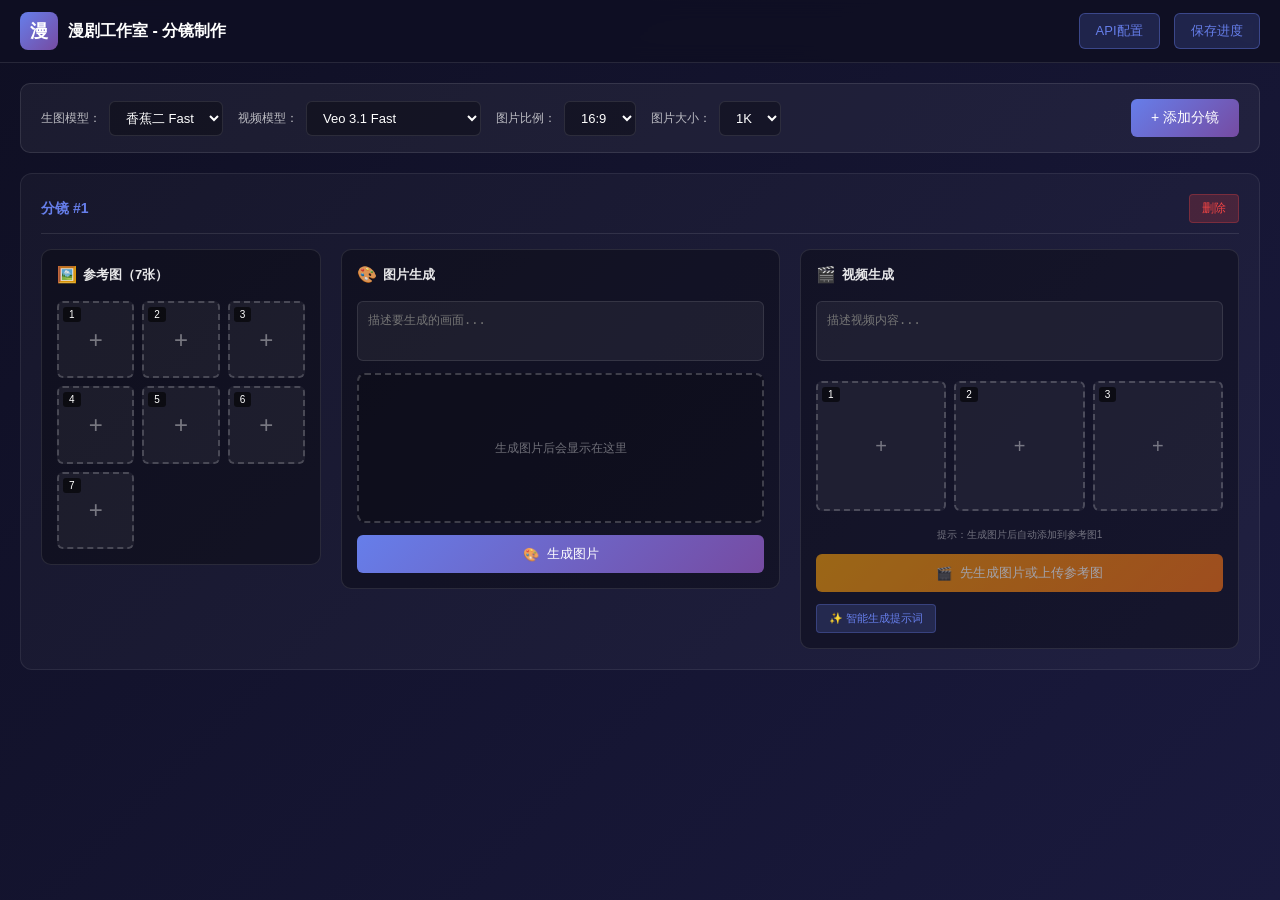
==== commit d778607d: "回退到上个版本" ====
--- a/index.html
+++ b/index.html
@@ -653,9 +653,9 @@
         
         // 添加分镜行
         function addSceneRow() {
-            const maxNumber = scenes.reduce((max, scene) => Math.max(max, scene.number), 0);
-            sceneCounter = maxNumber + 1;
+            sceneCounter++;
             const sceneId = 'scene_' + sceneCounter;
+            
             const sceneData = {
                 id: sceneId,
                 number: sceneCounter,
@@ -666,8 +666,9 @@
                 videoRefImages: new Array(3).fill(null),
                 generatedVideo: null,
                 progress: 0,
-                status: '',
+                status: ''
             };
+            
             scenes.push(sceneData);
             renderSceneRow(sceneData);
             updateEmptyState();
@@ -965,6 +966,11 @@
             const pollInterval = setInterval(async () => {
                 attempts++;
                 
+                if (attempts > maxAttempts) {
+                    clearInterval(pollInterval);
+                    alert('生成超时，请重试');
+                    resetGenerateButton(sceneId);
+                    return;
                 }
                 
                 try {
@@ -984,42 +990,30 @@
                     const data = await response.json();
                     console.log('轮询响应:', data);
                     
-                    if (data.code === 0) {
-                        const apiData = data.data;
-                        const { progress, status, results, failure_reason } = apiData || {};
+                    if (data.code === 0 && data.data) {
+                        const { progress, status, results } = data.data;
                         
-                        if (progress !== undefined) {
-                            scene.progress = progress;
-                            const progressBar = document.getElementById(sceneId + '_progress');
-                            if (progressBar) {
-                                progressBar.innerHTML = `<div class="progress-fill" style="width: ${progress}%"></div>`;
-                            }
-                        }
+                        scene.progress = progress;
                         const progressBar = document.getElementById(sceneId + '_progress');
                         if (progressBar) {
                             progressBar.innerHTML = `<div class="progress-fill" style="width: ${progress}%"></div>`;
                         }
                         
-                        if (apiData) {
-                            if (status === 'succeeded' && results && results.length > 0) {
-                                clearInterval(pollInterval);
-                                scene.generatedImage = results[0].url;
-                                scene.progress = 100;
-                                scene.videoRefImages[0] = scene.generatedImage;
-                                refreshSceneRow(sceneId);
-                                console.log('图片生成成功');
-                            } else if (status === 'failed') {
-                                clearInterval(pollInterval);
-                                showFailureReason(failure_reason);
-                                resetGenerateButton(sceneId);
-                            } else if (status === 'pending' || status === 'processing') {
-                                console.log('正在生成中... 进度:' + (progress || 0) + '%');
-                            }
-                        } else {
-                            console.log('正在生成中，等待数据返回...');
-                        }
+                        if (status === 'succeeded' && results && results.length > 0) {
                             clearInterval(pollInterval);
-                            alert('生成失败：' + (data.data.failure_reason || '未知错误'));
+                            
+                            scene.generatedImage = results[0].url;
+                            scene.progress = 100;
+                            
+                            // 自动添加到视频参考图的第一个位置
+                            scene.videoRefImages[0] = scene.generatedImage;
+                            
+                            refreshSceneRow(sceneId);
+                            
+                            console.log('图片生成成功');
+                        } else if (status === 'failed') {
+                            clearInterval(pollInterval);
+                            showFailureReason(data.data.failure_reason);
                             resetGenerateButton(sceneId);
                         }
                     }
@@ -1103,16 +1097,7 @@
         function deleteSceneRow(sceneId) {
             if (confirm('确认删除该分镜？')) {
                 scenes = scenes.filter(s => s.id !== sceneId);
-                scenes.forEach((scene, index) => {
-                    scene.number = index + 1;
-                    scene.id = 'scene_' + (index + 1);
-                });
-                sceneCounter = scenes.length;
-                const container = document.getElementById('scenes-container');
-                container.innerHTML = '';
-                scenes.forEach(scene => {
-                    renderSceneRow(scene);
-                });
+                document.getElementById(sceneId).remove();
                 updateEmptyState();
             }
         }
@@ -1126,24 +1111,17 @@
         // 关闭预览
         function closePreview() {
 
-        function showFailureReason(failure_reason) {
-            let errorMsg = '生成失败：';
-            if (failure_reason) {
-                if (failure_reason.includes('timeout')) {
-                    errorMsg += '网络超时，请检查网络连接后重试';
-                } else if (failure_reason.includes('policy') || failure_reason.includes('违规')) {
-                    errorMsg += '提示词违规，请修改提示词后重试';
-                } else if (failure_reason.includes('rate limit')) {
-                    errorMsg += '请求频率过高，请稍后重试';
-                } else if (failure_reason.includes('not found')) {
-                    errorMsg += '资源未找到，请检查API配置';
-                } else {
-                    errorMsg += failure_reason;
-                }
+        function showFailureReason(reason) {
+            let msg = '生成失败：';
+            if (reason) {
+                if (reason.includes('timeout')) msg += '网络超时，请检查网络连接后重试';
+                else if (reason.includes('policy') || reason.includes('违规')) msg += '提示词违规，请修改提示词后重试';
+                else if (reason.includes('rate limit')) msg += '请求频率过高，请稍后重试';
+                else msg += reason;
             } else {
-                errorMsg += '未知错误';
-            }
-            alert(errorMsg);
+                msg += '未知错误';
+            }
+            alert(msg);
         }
             document.getElementById('preview-modal').classList.remove('active');
         }
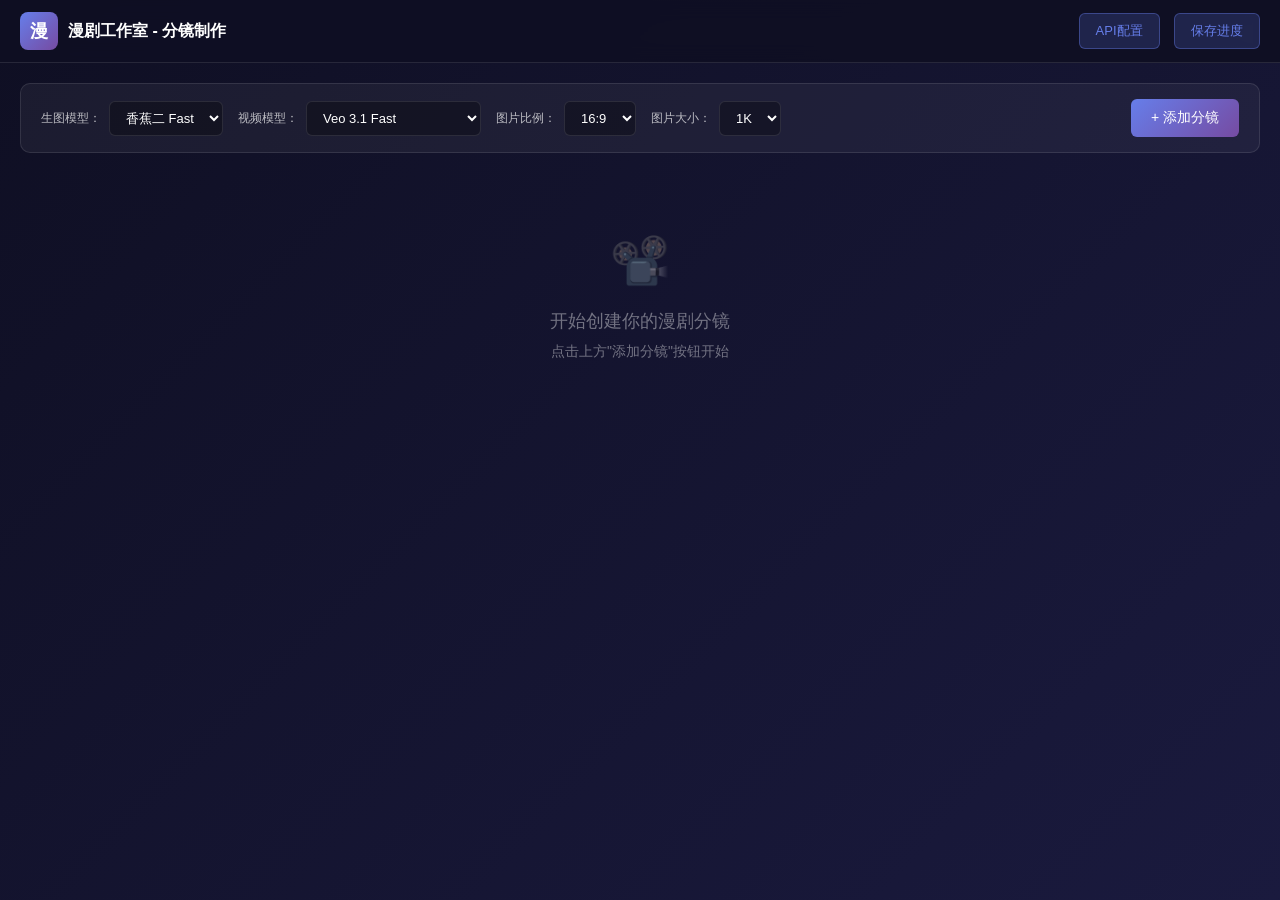
==== commit 1a69bd92: "恢复最新版本" ====
--- a/index.html
+++ b/index.html
@@ -653,9 +653,9 @@
         
         // 添加分镜行
         function addSceneRow() {
-            sceneCounter++;
+            const maxNumber = scenes.reduce((max, scene) => Math.max(max, scene.number), 0);
+            sceneCounter = maxNumber + 1;
             const sceneId = 'scene_' + sceneCounter;
-            
             const sceneData = {
                 id: sceneId,
                 number: sceneCounter,
@@ -666,9 +666,8 @@
                 videoRefImages: new Array(3).fill(null),
                 generatedVideo: null,
                 progress: 0,
-                status: ''
+                status: '',
             };
-            
             scenes.push(sceneData);
             renderSceneRow(sceneData);
             updateEmptyState();
@@ -966,11 +965,6 @@
             const pollInterval = setInterval(async () => {
                 attempts++;
                 
-                if (attempts > maxAttempts) {
-                    clearInterval(pollInterval);
-                    alert('生成超时，请重试');
-                    resetGenerateButton(sceneId);
-                    return;
                 }
                 
                 try {
@@ -990,30 +984,42 @@
                     const data = await response.json();
                     console.log('轮询响应:', data);
                     
-                    if (data.code === 0 && data.data) {
-                        const { progress, status, results } = data.data;
+                    if (data.code === 0) {
+                        const apiData = data.data;
+                        const { progress, status, results, failure_reason } = apiData || {};
                         
-                        scene.progress = progress;
+                        if (progress !== undefined) {
+                            scene.progress = progress;
+                            const progressBar = document.getElementById(sceneId + '_progress');
+                            if (progressBar) {
+                                progressBar.innerHTML = `<div class="progress-fill" style="width: ${progress}%"></div>`;
+                            }
+                        }
                         const progressBar = document.getElementById(sceneId + '_progress');
                         if (progressBar) {
                             progressBar.innerHTML = `<div class="progress-fill" style="width: ${progress}%"></div>`;
                         }
                         
-                        if (status === 'succeeded' && results && results.length > 0) {
+                        if (apiData) {
+                            if (status === 'succeeded' && results && results.length > 0) {
+                                clearInterval(pollInterval);
+                                scene.generatedImage = results[0].url;
+                                scene.progress = 100;
+                                scene.videoRefImages[0] = scene.generatedImage;
+                                refreshSceneRow(sceneId);
+                                console.log('图片生成成功');
+                            } else if (status === 'failed') {
+                                clearInterval(pollInterval);
+                                showFailureReason(failure_reason);
+                                resetGenerateButton(sceneId);
+                            } else if (status === 'pending' || status === 'processing') {
+                                console.log('正在生成中... 进度:' + (progress || 0) + '%');
+                            }
+                        } else {
+                            console.log('正在生成中，等待数据返回...');
+                        }
                             clearInterval(pollInterval);
-                            
-                            scene.generatedImage = results[0].url;
-                            scene.progress = 100;
-                            
-                            // 自动添加到视频参考图的第一个位置
-                            scene.videoRefImages[0] = scene.generatedImage;
-                            
-                            refreshSceneRow(sceneId);
-                            
-                            console.log('图片生成成功');
-                        } else if (status === 'failed') {
-                            clearInterval(pollInterval);
-                            showFailureReason(data.data.failure_reason);
+                            alert('生成失败：' + (data.data.failure_reason || '未知错误'));
                             resetGenerateButton(sceneId);
                         }
                     }
@@ -1097,7 +1103,16 @@
         function deleteSceneRow(sceneId) {
             if (confirm('确认删除该分镜？')) {
                 scenes = scenes.filter(s => s.id !== sceneId);
-                document.getElementById(sceneId).remove();
+                scenes.forEach((scene, index) => {
+                    scene.number = index + 1;
+                    scene.id = 'scene_' + (index + 1);
+                });
+                sceneCounter = scenes.length;
+                const container = document.getElementById('scenes-container');
+                container.innerHTML = '';
+                scenes.forEach(scene => {
+                    renderSceneRow(scene);
+                });
                 updateEmptyState();
             }
         }
@@ -1111,17 +1126,24 @@
         // 关闭预览
         function closePreview() {
 
-        function showFailureReason(reason) {
-            let msg = '生成失败：';
-            if (reason) {
-                if (reason.includes('timeout')) msg += '网络超时，请检查网络连接后重试';
-                else if (reason.includes('policy') || reason.includes('违规')) msg += '提示词违规，请修改提示词后重试';
-                else if (reason.includes('rate limit')) msg += '请求频率过高，请稍后重试';
-                else msg += reason;
+        function showFailureReason(failure_reason) {
+            let errorMsg = '生成失败：';
+            if (failure_reason) {
+                if (failure_reason.includes('timeout')) {
+                    errorMsg += '网络超时，请检查网络连接后重试';
+                } else if (failure_reason.includes('policy') || failure_reason.includes('违规')) {
+                    errorMsg += '提示词违规，请修改提示词后重试';
+                } else if (failure_reason.includes('rate limit')) {
+                    errorMsg += '请求频率过高，请稍后重试';
+                } else if (failure_reason.includes('not found')) {
+                    errorMsg += '资源未找到，请检查API配置';
+                } else {
+                    errorMsg += failure_reason;
+                }
             } else {
-                msg += '未知错误';
-            }
-            alert(msg);
+                errorMsg += '未知错误';
+            }
+            alert(errorMsg);
         }
             document.getElementById('preview-modal').classList.remove('active');
         }
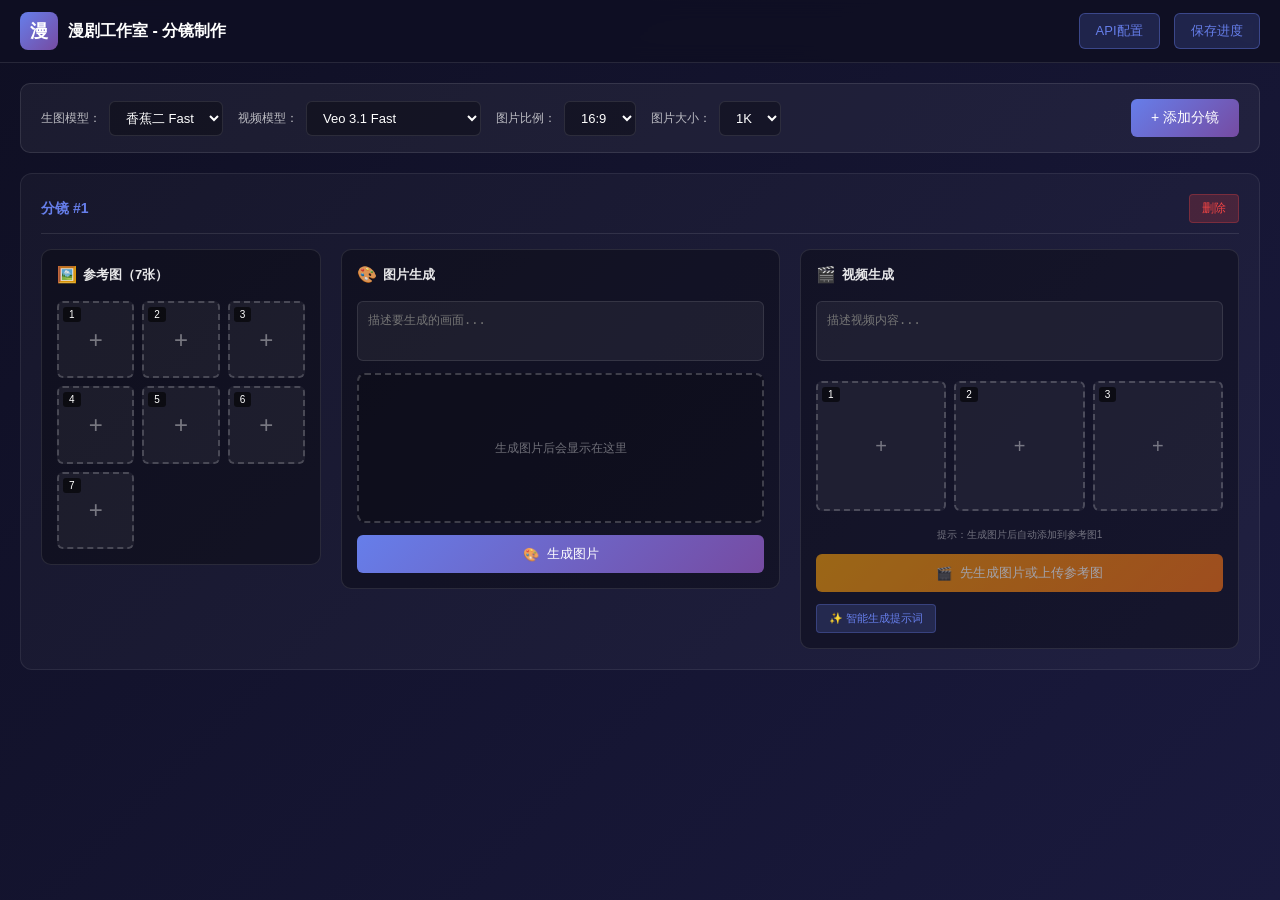
==== commit 9230d9ba: "回退到上一版本" ====
--- a/index.html
+++ b/index.html
@@ -653,9 +653,9 @@
         
         // 添加分镜行
         function addSceneRow() {
-            const maxNumber = scenes.reduce((max, scene) => Math.max(max, scene.number), 0);
-            sceneCounter = maxNumber + 1;
+            sceneCounter++;
             const sceneId = 'scene_' + sceneCounter;
+            
             const sceneData = {
                 id: sceneId,
                 number: sceneCounter,
@@ -666,8 +666,9 @@
                 videoRefImages: new Array(3).fill(null),
                 generatedVideo: null,
                 progress: 0,
-                status: '',
+                status: ''
             };
+            
             scenes.push(sceneData);
             renderSceneRow(sceneData);
             updateEmptyState();
@@ -965,6 +966,11 @@
             const pollInterval = setInterval(async () => {
                 attempts++;
                 
+                if (attempts > maxAttempts) {
+                    clearInterval(pollInterval);
+                    alert('生成超时，请重试');
+                    resetGenerateButton(sceneId);
+                    return;
                 }
                 
                 try {
@@ -984,42 +990,30 @@
                     const data = await response.json();
                     console.log('轮询响应:', data);
                     
-                    if (data.code === 0) {
-                        const apiData = data.data;
-                        const { progress, status, results, failure_reason } = apiData || {};
+                    if (data.code === 0 && data.data) {
+                        const { progress, status, results } = data.data;
                         
-                        if (progress !== undefined) {
-                            scene.progress = progress;
-                            const progressBar = document.getElementById(sceneId + '_progress');
-                            if (progressBar) {
-                                progressBar.innerHTML = `<div class="progress-fill" style="width: ${progress}%"></div>`;
-                            }
-                        }
+                        scene.progress = progress;
                         const progressBar = document.getElementById(sceneId + '_progress');
                         if (progressBar) {
                             progressBar.innerHTML = `<div class="progress-fill" style="width: ${progress}%"></div>`;
                         }
                         
-                        if (apiData) {
-                            if (status === 'succeeded' && results && results.length > 0) {
-                                clearInterval(pollInterval);
-                                scene.generatedImage = results[0].url;
-                                scene.progress = 100;
-                                scene.videoRefImages[0] = scene.generatedImage;
-                                refreshSceneRow(sceneId);
-                                console.log('图片生成成功');
-                            } else if (status === 'failed') {
-                                clearInterval(pollInterval);
-                                showFailureReason(failure_reason);
-                                resetGenerateButton(sceneId);
-                            } else if (status === 'pending' || status === 'processing') {
-                                console.log('正在生成中... 进度:' + (progress || 0) + '%');
-                            }
-                        } else {
-                            console.log('正在生成中，等待数据返回...');
-                        }
+                        if (status === 'succeeded' && results && results.length > 0) {
                             clearInterval(pollInterval);
-                            alert('生成失败：' + (data.data.failure_reason || '未知错误'));
+                            
+                            scene.generatedImage = results[0].url;
+                            scene.progress = 100;
+                            
+                            // 自动添加到视频参考图的第一个位置
+                            scene.videoRefImages[0] = scene.generatedImage;
+                            
+                            refreshSceneRow(sceneId);
+                            
+                            console.log('图片生成成功');
+                        } else if (status === 'failed') {
+                            clearInterval(pollInterval);
+                            showFailureReason(data.data.failure_reason);
                             resetGenerateButton(sceneId);
                         }
                     }
@@ -1103,16 +1097,7 @@
         function deleteSceneRow(sceneId) {
             if (confirm('确认删除该分镜？')) {
                 scenes = scenes.filter(s => s.id !== sceneId);
-                scenes.forEach((scene, index) => {
-                    scene.number = index + 1;
-                    scene.id = 'scene_' + (index + 1);
-                });
-                sceneCounter = scenes.length;
-                const container = document.getElementById('scenes-container');
-                container.innerHTML = '';
-                scenes.forEach(scene => {
-                    renderSceneRow(scene);
-                });
+                document.getElementById(sceneId).remove();
                 updateEmptyState();
             }
         }
@@ -1126,24 +1111,17 @@
         // 关闭预览
         function closePreview() {
 
-        function showFailureReason(failure_reason) {
-            let errorMsg = '生成失败：';
-            if (failure_reason) {
-                if (failure_reason.includes('timeout')) {
-                    errorMsg += '网络超时，请检查网络连接后重试';
-                } else if (failure_reason.includes('policy') || failure_reason.includes('违规')) {
-                    errorMsg += '提示词违规，请修改提示词后重试';
-                } else if (failure_reason.includes('rate limit')) {
-                    errorMsg += '请求频率过高，请稍后重试';
-                } else if (failure_reason.includes('not found')) {
-                    errorMsg += '资源未找到，请检查API配置';
-                } else {
-                    errorMsg += failure_reason;
-                }
+        function showFailureReason(reason) {
+            let msg = '生成失败：';
+            if (reason) {
+                if (reason.includes('timeout')) msg += '网络超时，请检查网络连接后重试';
+                else if (reason.includes('policy') || reason.includes('违规')) msg += '提示词违规，请修改提示词后重试';
+                else if (reason.includes('rate limit')) msg += '请求频率过高，请稍后重试';
+                else msg += reason;
             } else {
-                errorMsg += '未知错误';
-            }
-            alert(errorMsg);
+                msg += '未知错误';
+            }
+            alert(msg);
         }
             document.getElementById('preview-modal').classList.remove('active');
         }
